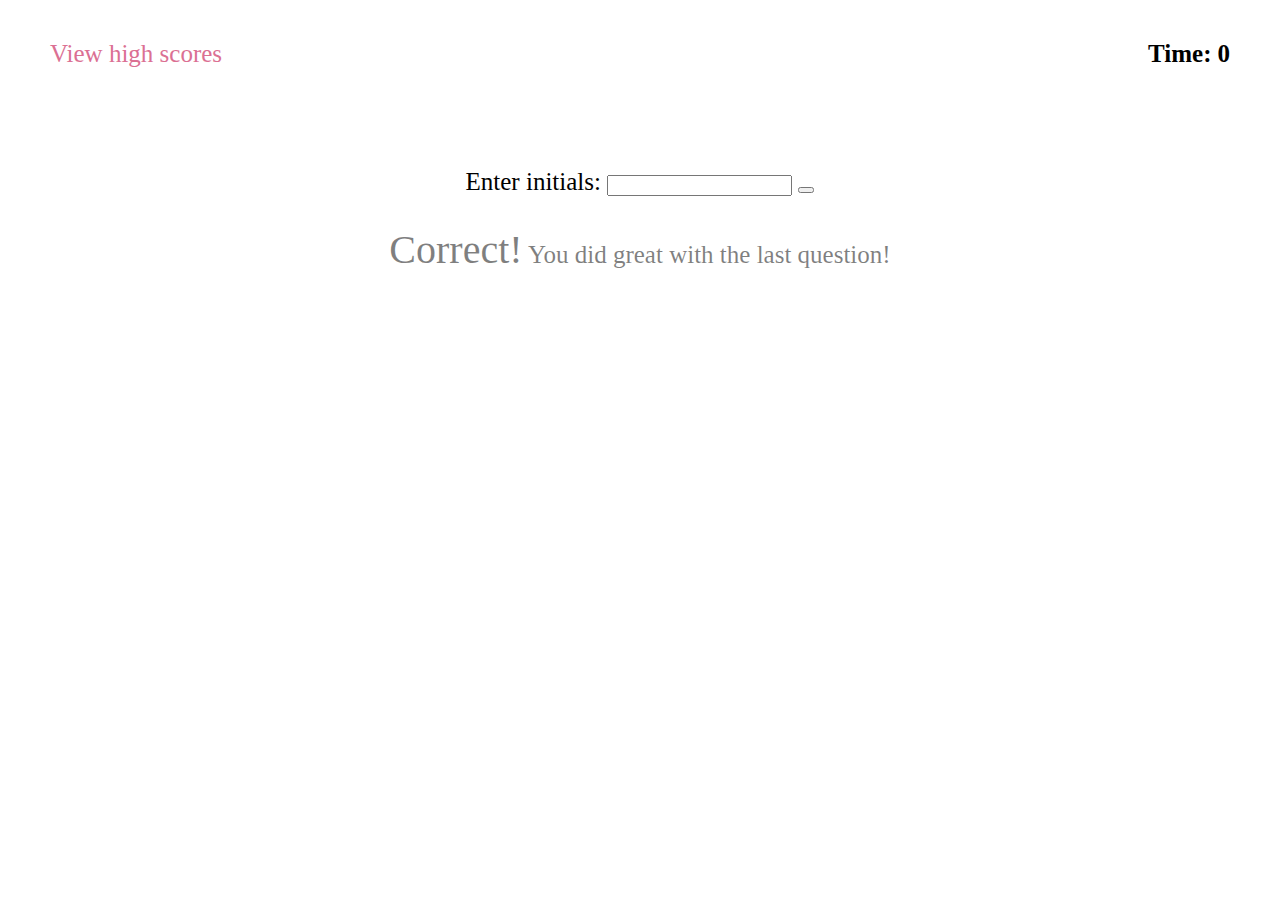
==== index.html @ ab94a1d2 "CSS styling for the project" ====
<!DOCTYPE html>
<html lang="en">
<head>
    <meta charset="UTF-8">
    <meta name="viewport" content="width=device-width, initial-scale=1.0">
    <title>Code Quiz</title>
    <link rel="stylesheet" href="assets/css/style.css" />
</head>
<body>
    <!-- Header -->
    <header>
        <p><a href="./highscores.html">View high scores</a></p>
        <div class="timerWrapper">
            <p>Time:</p>
            <p class="countDown">0</p>
        </div>
    </header>
    <main>
    <!-- Commented out the layouts that JavaSctipt will create -->
        
    <!-- Initializing
        <div class="quizWrapper">
            <h1 class="question">WELCOME</h1>
            <p>Lorem ipsum dolor sit amet consectetur adipisicing elit. Vel sapiente sunt, magni incidunt aperiam pariatur doloremque, non commodi aspernatur aut mollitia doloribus laborum quod saepe id ea nobis asperiores eligendi!</p>
            <ul class="choices">
                <li>Start Quiz</li>
            </ul>
        </div>
    -->

    <!-- Question
        <div class="quizWrapper">
            <h1 class="question">QUESTION</h1>
            <ul class="choices">
                <li>ANSWER-CHOICE</li>
                <li>ANSWER-CHOICE</li>
                <li>ANSWER-CHOICE</li>
                <li>ANSWER-CHOICE</li>
            </ul>
    -->

     <!-- Finishing Page -->
        <div class="quizWrapper">
            <h1 class="question"></h1>
            <h2 class="score"></h2>
            <form class="initials">
                <label for="initialInput">Enter initials: </label>
                <input type="text" id="initialInput" name="initialInput"></input>
                <button type="submit"></button>
            </form>
    
    </main>
    <footer>
        <div class="previouslyAnswered">
            <span class="correctOrWrong">Correct!</span> You did great with the last question!
        </div>
    </footer>
    <script src="assets/js/script.js"></script>
</body>
</html>
---- assets/css/style.css ----
/* Defaulting Page */

* {
    margin: 0;
    box-sizing: border-box;
}

body {
    font-size: 25px;
}

/* Header Styles */

header {
    display: flex;
    justify-content: space-between;
    padding: 40px 50px;
}

header a {
    text-decoration: none;
    color: palevioletred;

}

.timerWrapper {
    display: flex;
}

.timerWrapper p {
    margin-left: 6px;
    font-weight: bold;
}

/* Main Section Styles (Quiz Area) */

.quizWrapper {
    padding: 30px;
    display: flex;
    flex-direction: column;
    align-items: center;
    text-align: center;
}

.quizWrapper h1 {
    margin-bottom: 30px;
}

.quizWrapper p {
    margin-bottom: 30px;
}

/* - Answer Options */

.choices {
    padding: 30px;
    width: 100%;
    display: flex;
    flex-direction: row;
    justify-content: space-around;
    list-style-type: none;
}

.choices li {
    background-color: purple;
    padding: 10px 20px;
    border-radius: 10px;
    color: white;
    box-shadow: 0 1px 4px 1px rgba(0,0,0,.4)

}

.choices li:hover {
    background-color: palevioletred;
}

/* Main Section Style (Last Page with Form) */



/* Footer Styling */

footer {
    text-align: center;
    color: rgba( 0,0,0, .5);
}

.previouslyAnswered span {
    font-size: 2.5rem;
}

/* Media Queries */

@media screen and (max-width: 800px) {
    
    /* Header Changes */

    header {
        padding: 0;
        margin: 0 20px;
        margin-top: 20px;
    }

    /* Main Section (Quiz Area) Changes */

    .quizWrapper {
        padding: 10px;
    }

    .quizWrapper h1 {
        margin-bottom: 10px;
        font-size: 3rem;
    }

    .quizWrapper p {
        margin: 0;
        font-size: 1.5rem;
    }

    .choices {
        flex-direction: column;
        align-items: center;
        justify-content: unset;
    }

    .choices li {
        margin: 5px;
    }

}

@media screen and (max-width: 600px) {

    /* Footer Changes */

    footer div {
        display: flex;
        flex-direction: column;
        align-items: center;
        margin-bottom: 10px;
    }
}
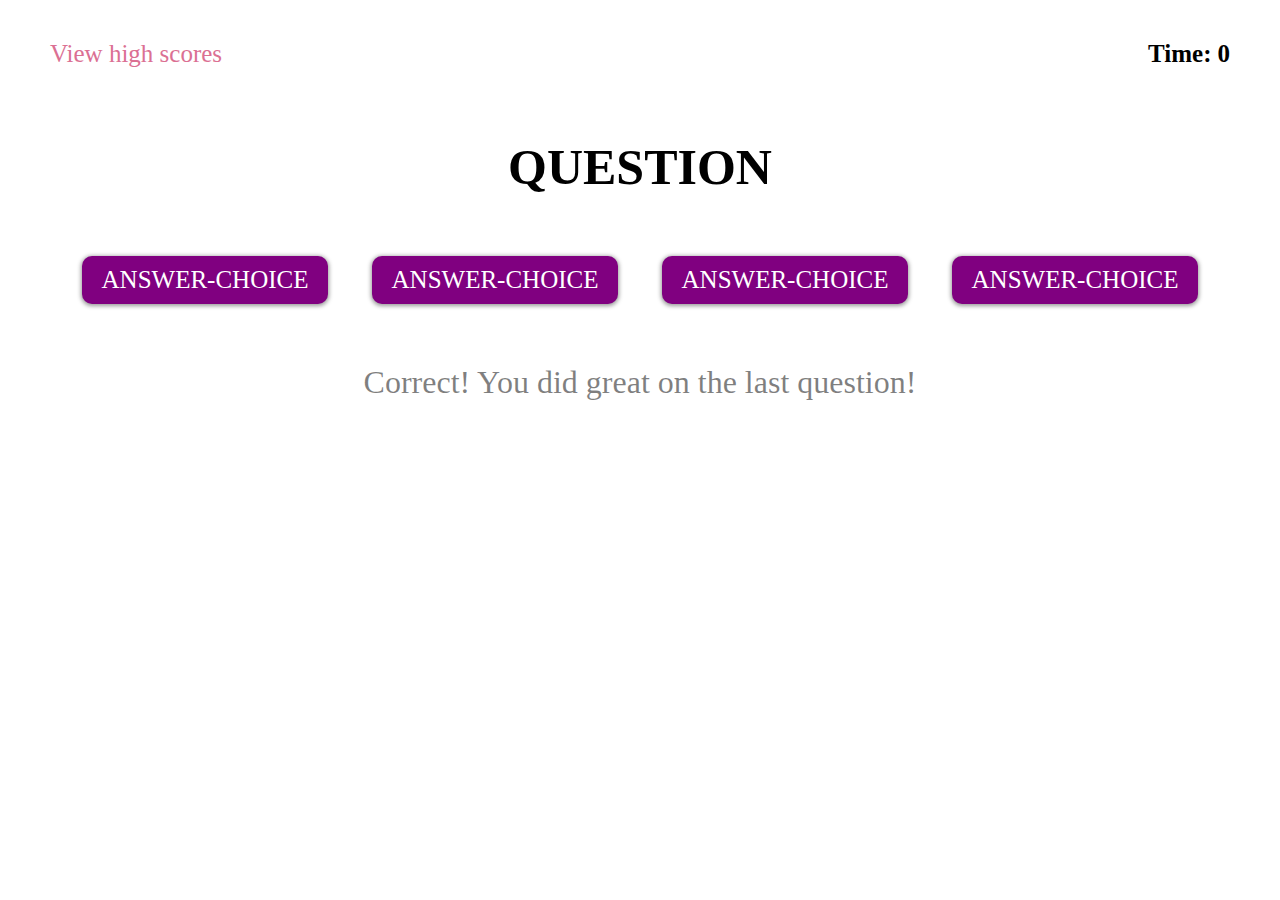
==== commit 4ce0701a: "Finished HTML and CSS bones" ====
--- a/index.html
+++ b/index.html
@@ -28,7 +28,7 @@
         </div>
     -->
 
-    <!-- Question
+    <!-- Question -->
         <div class="quizWrapper">
             <h1 class="question">QUESTION</h1>
             <ul class="choices">
@@ -37,22 +37,21 @@
                 <li>ANSWER-CHOICE</li>
                 <li>ANSWER-CHOICE</li>
             </ul>
-    -->
 
-     <!-- Finishing Page -->
+    <!-- Finishing Page
         <div class="quizWrapper">
-            <h1 class="question"></h1>
-            <h2 class="score"></h2>
+            <h1 class="question">All Done</h1>
+            <p class="score">Your final score is <span class="score">0</span></p>
             <form class="initials">
                 <label for="initialInput">Enter initials: </label>
                 <input type="text" id="initialInput" name="initialInput"></input>
-                <button type="submit"></button>
+                <button type="submit">Submit</button>
             </form>
-    
+    -->
     </main>
     <footer>
         <div class="previouslyAnswered">
-            <span class="correctOrWrong">Correct!</span> You did great with the last question!
+            <span class="correctOrWrong">Correct! You did great on the last question!</span>
         </div>
     </footer>
     <script src="assets/js/script.js"></script>
--- a/assets/css/style.css
+++ b/assets/css/style.css
@@ -76,17 +76,69 @@
 
 /* Main Section Style (Last Page with Form) */
 
-
+.quizWrapper form {
+    display: flex;
+    align-items: center;
+}
+
+.quizWrapper form label {
+    margin: 0 5px;
+}
+
+.quizWrapper form input {
+    margin: 0 10px;
+    min-height: 35px;
+    min-width: 250px;
+    border-radius: 5px;
+    border: 1px solid black;
+    box-shadow: 0 1px 5px 1px rgba( 0,0,0, .2);
+}
+
+.quizWrapper form button {
+    margin: 0 10px;
+    min-height: 35px;
+    min-width: 75px;
+    border-radius: 5px;
+    color: white;
+    background-color: purple;
+    border: 1px solid rgba(0,0,0,.1);
+    box-shadow: 0 1px 5px 1px rgba( 0,0,0, .3);
+}
 
 /* Footer Styling */
 
 footer {
     text-align: center;
+    font-size: 2rem;
     color: rgba( 0,0,0, .5);
 }
 
-.previouslyAnswered span {
-    font-size: 2.5rem;
+/* High Scores.HTML */
+
+.highScoresBtnWrapper {
+    display: flex;
+    margin: 10px;
+}
+
+.highScores {
+    list-style-type: none;
+    text-align: center;
+    padding: 20px;
+    background-color: lightblue;
+}
+
+.highScoresBtnWrapper button {
+    background-color: purple;
+    padding: 10px 20px;
+    border-radius: 10px;
+    color: white;
+    box-shadow: 0 1px 4px 1px rgba(0,0,0,.4);
+    border: none;
+    margin: 5px 10px;
+}
+
+.highScoresBtnWrapper button:hover {
+    background-color: pink;
 }
 
 /* Media Queries */
@@ -127,16 +179,32 @@
         margin: 5px;
     }
 
+    /* Main Section (Form) Changes */
+
+    .quizWrapper form {
+        flex-direction: column;
+        margin: 25px 0;
+    }
+
+    .quizWrapper form label {
+        margin: 10px 0;
+    }
+
+    .quizWrapper form input {
+        margin: 10px 0;
+    }
+
+    .quizWrapper form button {
+        margin: 10px 0;
+    }
 }
 
 @media screen and (max-width: 600px) {
 
     /* Footer Changes */
 
-    footer div {
-        display: flex;
-        flex-direction: column;
-        align-items: center;
+    footer {
+        font-size: 1.5rem;
         margin-bottom: 10px;
     }
 }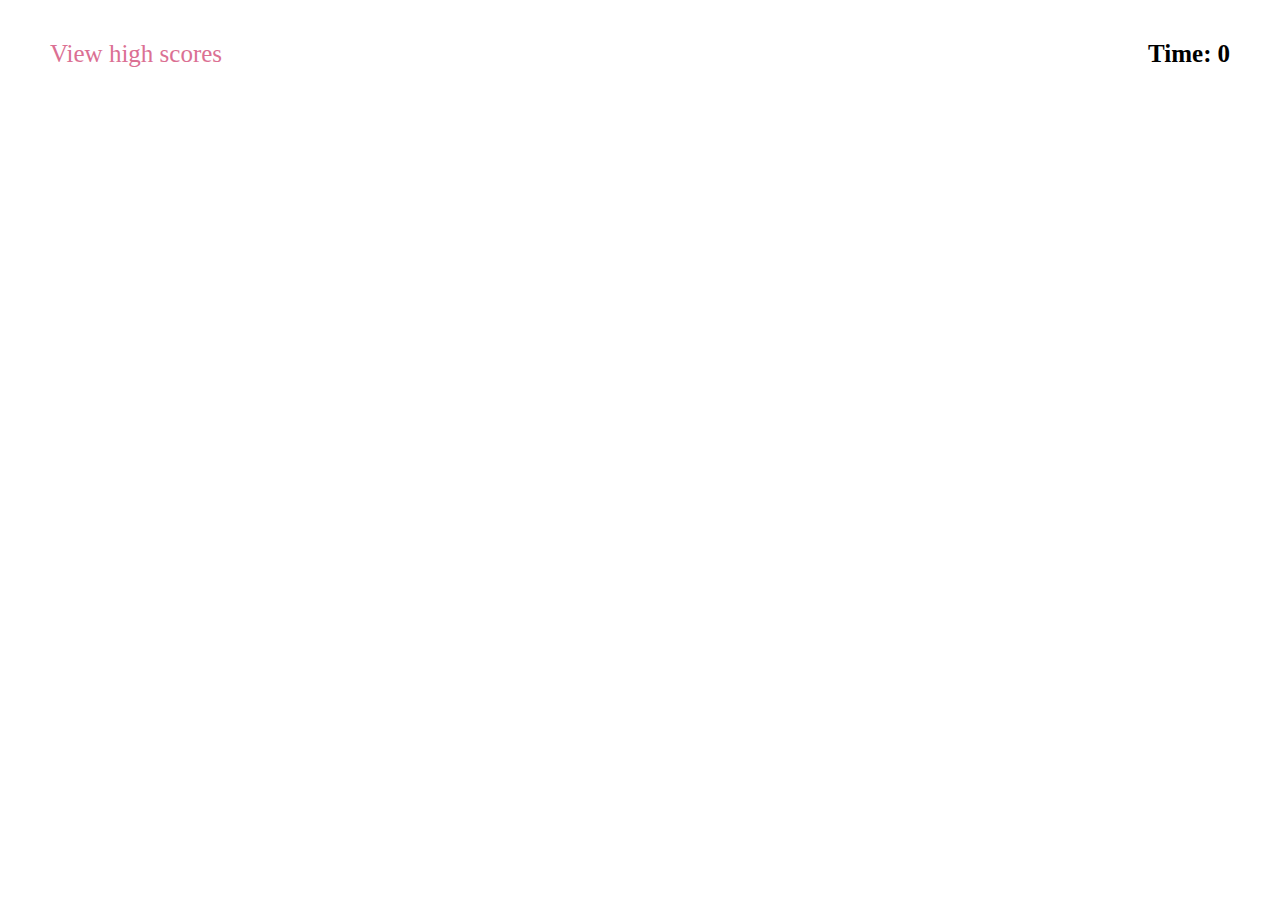
==== commit 00b2f6de: "commented out splash code" ====
--- a/index.html
+++ b/index.html
@@ -28,7 +28,7 @@
         </div>
     -->
 
-    <!-- Question -->
+    <!-- Question
         <div class="quizWrapper">
             <h1 class="question">QUESTION</h1>
             <ul class="choices">
@@ -37,6 +37,7 @@
                 <li>ANSWER-CHOICE</li>
                 <li>ANSWER-CHOICE</li>
             </ul>
+    -->
 
     <!-- Finishing Page
         <div class="quizWrapper">
@@ -51,7 +52,7 @@
     </main>
     <footer>
         <div class="previouslyAnswered">
-            <span class="correctOrWrong">Correct! You did great on the last question!</span>
+            <span class="correctOrWrong"></span>
         </div>
     </footer>
     <script src="assets/js/script.js"></script>
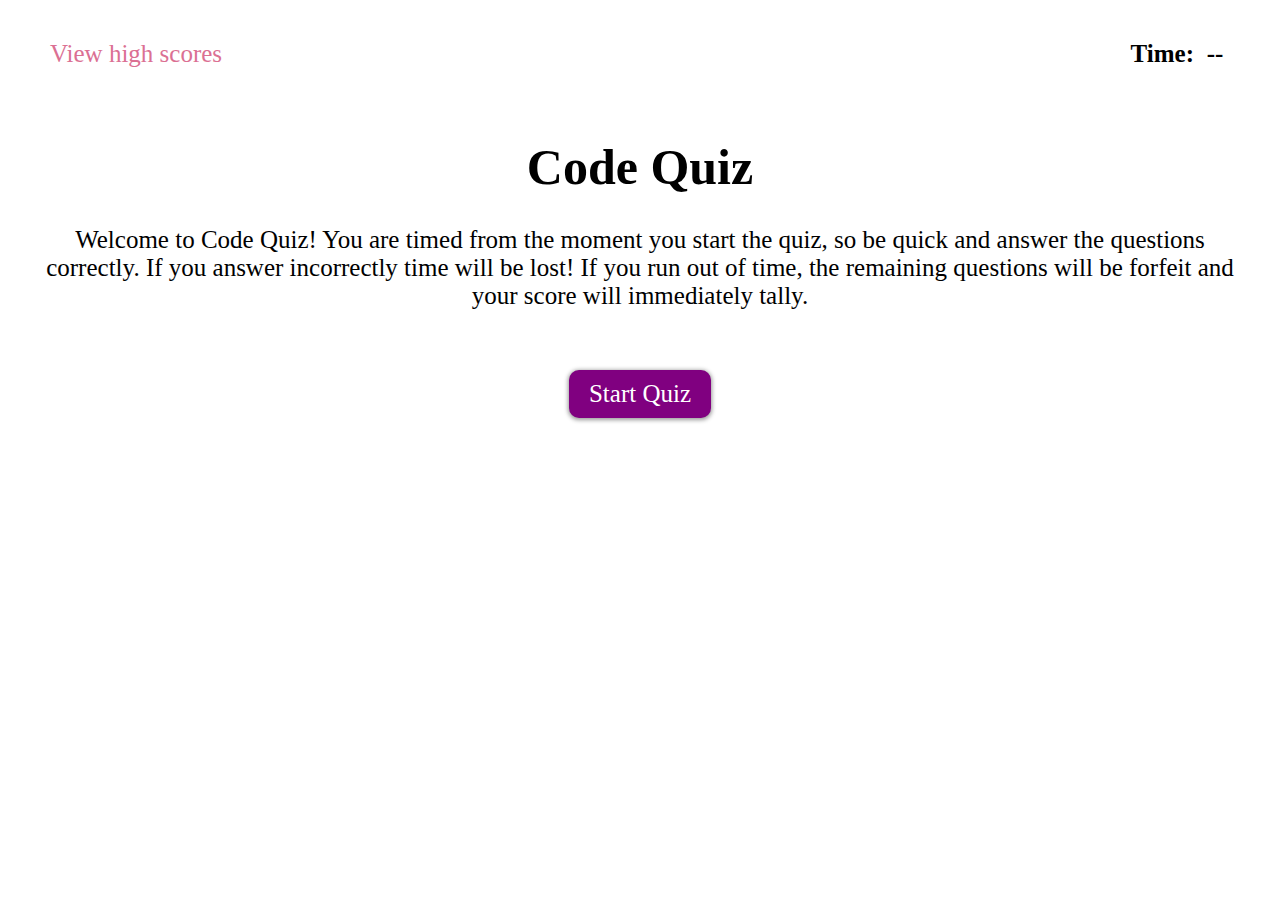
==== commit da73ca20: "made java bones. start page, countdowns, final page" ====
--- a/index.html
+++ b/index.html
@@ -12,21 +12,21 @@
         <p><a href="./highscores.html">View high scores</a></p>
         <div class="timerWrapper">
             <p>Time:</p>
-            <p class="countDown">0</p>
+            <p class="countDown">--</p>
         </div>
     </header>
-    <main>
-    <!-- Commented out the layouts that JavaSctipt will create -->
-        
-    <!-- Initializing
+    <main class="quizArea">
         <div class="quizWrapper">
-            <h1 class="question">WELCOME</h1>
-            <p>Lorem ipsum dolor sit amet consectetur adipisicing elit. Vel sapiente sunt, magni incidunt aperiam pariatur doloremque, non commodi aspernatur aut mollitia doloribus laborum quod saepe id ea nobis asperiores eligendi!</p>
+            <h1 class="question">Code Quiz</h1>
+            <p class="score">
+                Welcome to Code Quiz! You are timed from the moment you start the quiz, so be quick and answer the questions correctly. If you answer incorrectly time will be lost! If you run out of time, the remaining questions will be forfeit and your score will immediately tally.
+            </p>
             <ul class="choices">
-                <li>Start Quiz</li>
+                <li id="startQuiz">Start Quiz</li>
             </ul>
         </div>
-    -->
+
+    <!-- Commented out the layouts that JavaSctipt will create -->
 
     <!-- Question
         <div class="quizWrapper">
@@ -52,7 +52,8 @@
     </main>
     <footer>
         <div class="previouslyAnswered">
-            <span class="correctOrWrong"></span>
+            <p class="correctOrWrong"></p>
+            <p><a class="restart" href="./index.html"></a></p>
         </div>
     </footer>
     <script src="assets/js/script.js"></script>
--- a/assets/css/style.css
+++ b/assets/css/style.css
@@ -30,6 +30,11 @@
 .timerWrapper p {
     margin-left: 6px;
     font-weight: bold;
+}
+
+.countDown {
+    min-width: 30px;
+    text-align: center;
 }
 
 /* Main Section Styles (Quiz Area) */
@@ -113,6 +118,10 @@
     color: rgba( 0,0,0, .5);
 }
 
+footer a {
+    font-size: .9rem;
+}
+
 /* High Scores.HTML */
 
 .highScoresBtnWrapper {
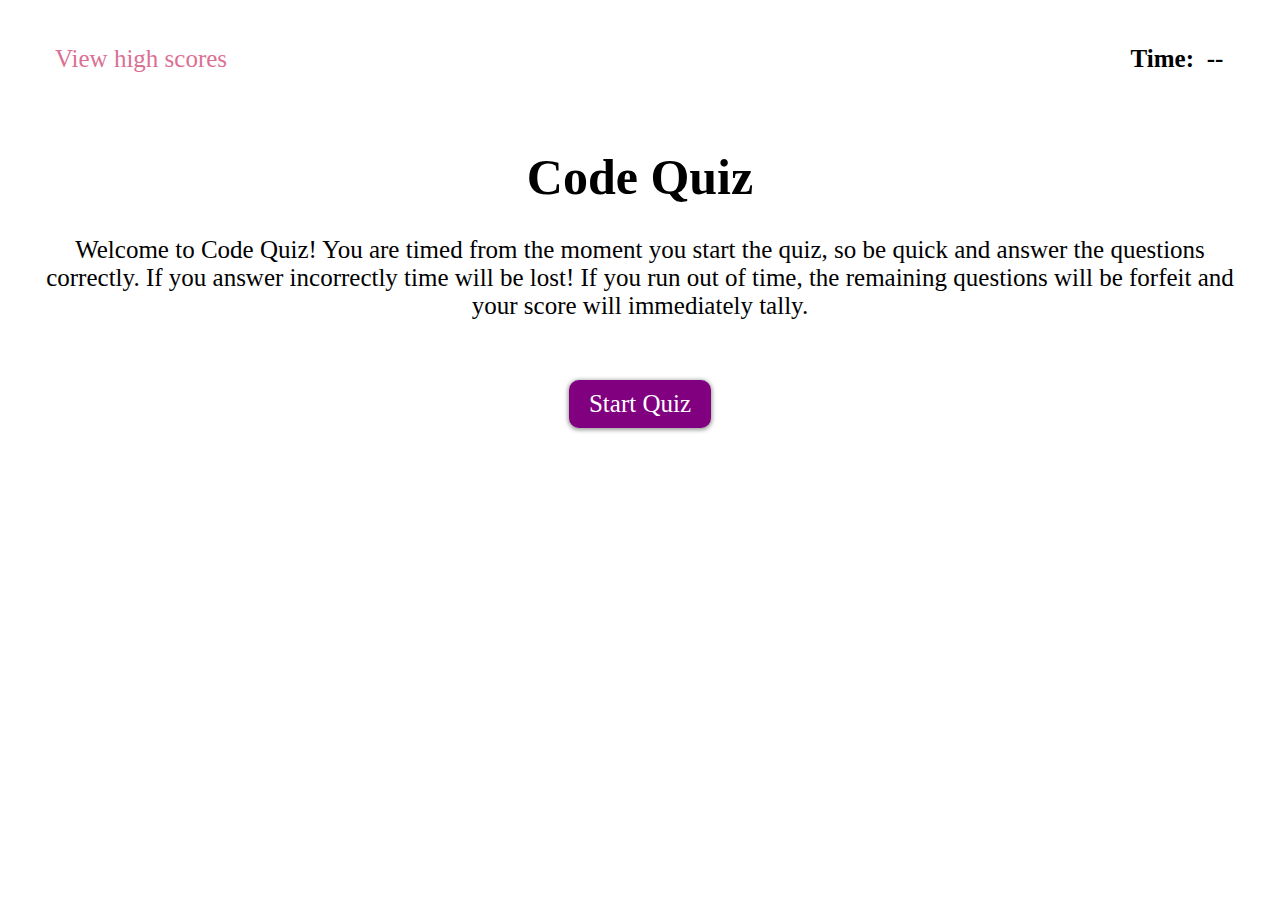
==== commit d7287abe: "highscores page on java instead of it's own html" ====
--- a/index.html
+++ b/index.html
@@ -9,7 +9,7 @@
 <body>
     <!-- Header -->
     <header>
-        <p><a href="./highscores.html">View high scores</a></p>
+        <p class="highScoresLink">View high scores</p>
         <div class="timerWrapper">
             <p>Time:</p>
             <p class="countDown">--</p>
@@ -49,6 +49,18 @@
                 <button type="submit">Submit</button>
             </form>
     -->
+
+    <!-- High Scores 
+        <div class="quizWrapper">
+            <h1 class="question">High Scores</h1>
+            <ul class="highScore"></ul>
+            <div class="highScoresBtnWrapper">
+                <button class="goBack">Go Back</button>
+                <button class="clearScores">Clear high scores</button>
+            </div>
+        </div>
+    -->
+
     </main>
     <footer>
         <div class="previouslyAnswered">
--- a/assets/css/style.css
+++ b/assets/css/style.css
@@ -14,13 +14,19 @@
 header {
     display: flex;
     justify-content: space-between;
+    align-items: center;
     padding: 40px 50px;
 }
 
-header a {
-    text-decoration: none;
+.highScoresLink {
     color: palevioletred;
-
+    border-radius: 5px;
+    padding: 5px;
+}
+
+.highScoresLink:hover {
+    color: white;
+    background-color: pink;
 }
 
 .timerWrapper {
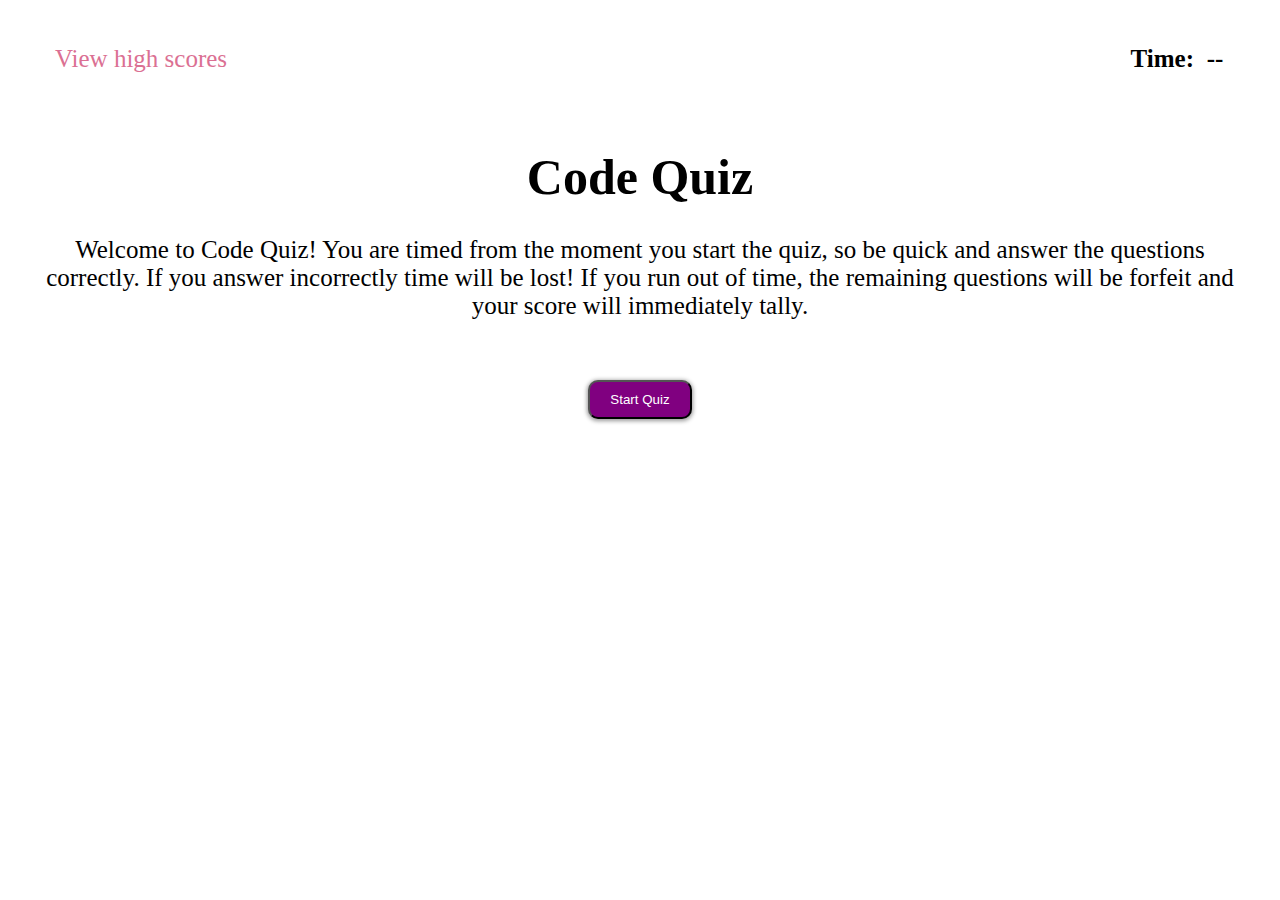
==== commit d3aeb39b: "cycle through quesitons" ====
--- a/index.html
+++ b/index.html
@@ -21,9 +21,9 @@
             <p class="score">
                 Welcome to Code Quiz! You are timed from the moment you start the quiz, so be quick and answer the questions correctly. If you answer incorrectly time will be lost! If you run out of time, the remaining questions will be forfeit and your score will immediately tally.
             </p>
-            <ul class="choices">
-                <li id="startQuiz">Start Quiz</li>
-            </ul>
+            <form class="choices">
+                <button id="startQuiz" type="submit" class="choiceItem">Start Quiz</button>
+            </form>
         </div>
 
     <!-- Commented out the layouts that JavaSctipt will create -->
@@ -32,11 +32,12 @@
         <div class="quizWrapper">
             <h1 class="question">QUESTION</h1>
             <ul class="choices">
-                <li>ANSWER-CHOICE</li>
+                <li class="choiceItem">ANSWER-CHOICE</li>
                 <li>ANSWER-CHOICE</li>
                 <li>ANSWER-CHOICE</li>
                 <li>ANSWER-CHOICE</li>
             </ul>
+        </div>
     -->
 
     <!-- Finishing Page
@@ -46,7 +47,8 @@
             <form class="initials">
                 <label for="initialInput">Enter initials: </label>
                 <input type="text" id="initialInput" name="initialInput"></input>
-                <button type="submit">Submit</button>
+                <button>Submit</button>
+                <button type="submit" id="submitInitials">Submit</button>
             </form>
     -->
 
--- a/assets/css/style.css
+++ b/assets/css/style.css
@@ -72,7 +72,7 @@
     list-style-type: none;
 }
 
-.choices li {
+.choiceItem {
     background-color: purple;
     padding: 10px 20px;
     border-radius: 10px;
@@ -81,7 +81,7 @@
 
 }
 
-.choices li:hover {
+.choiceItem:hover {
     background-color: palevioletred;
 }
 
@@ -105,7 +105,7 @@
     box-shadow: 0 1px 5px 1px rgba( 0,0,0, .2);
 }
 
-.quizWrapper form button {
+.initials button {
     margin: 0 10px;
     min-height: 35px;
     min-width: 75px;
@@ -116,6 +116,10 @@
     box-shadow: 0 1px 5px 1px rgba( 0,0,0, .3);
 }
 
+.initials button:hover {
+    background-color: pink;
+}
+
 /* Footer Styling */
 
 footer {
@@ -190,7 +194,7 @@
         justify-content: unset;
     }
 
-    .choices li {
+    .choiceItem {
         margin: 5px;
     }
 
